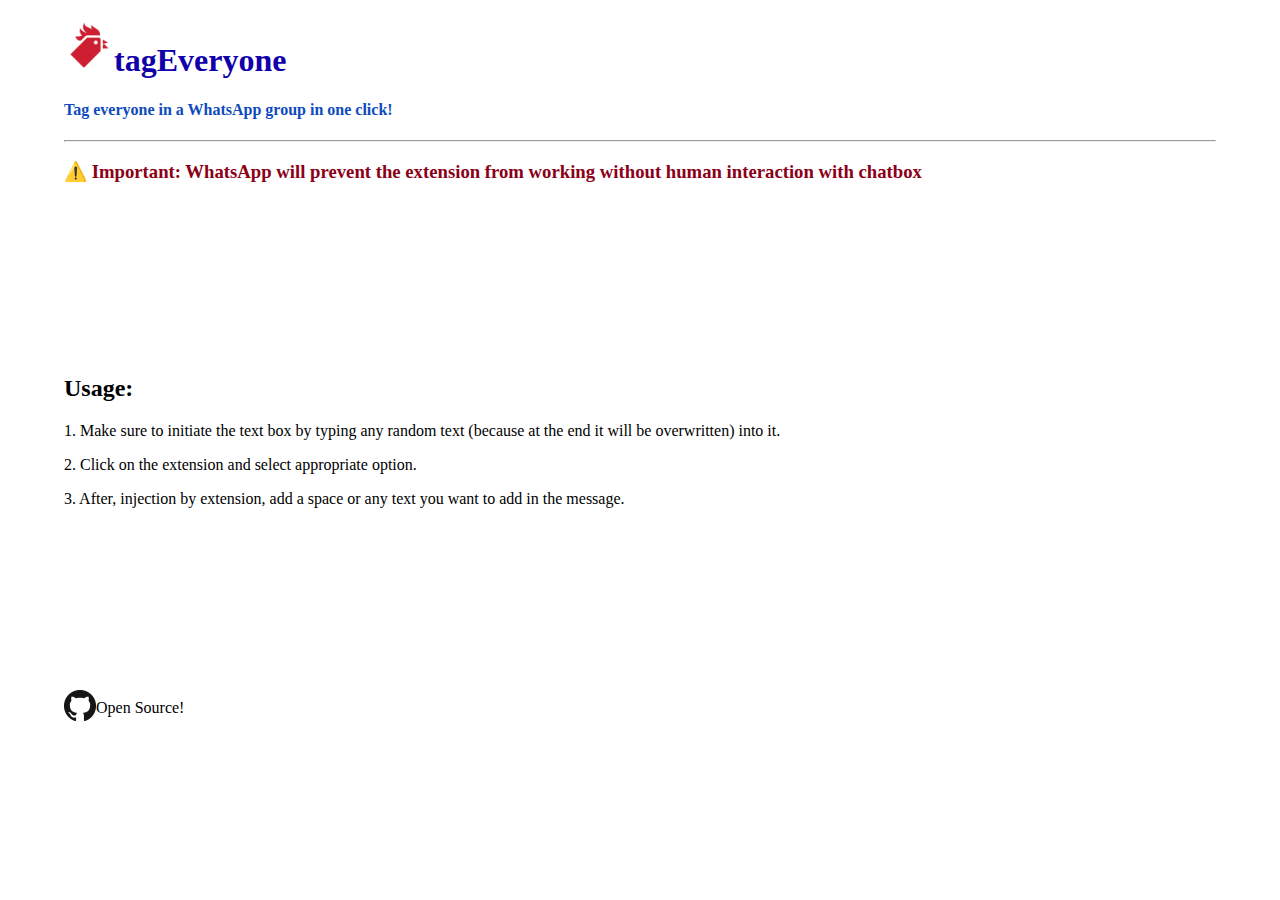
==== views/index.html @ 2c72eb6a "touch before final one" ====
<!DOCTYPE html>
<html lang="en">

<head>
    <meta charset="UTF-8">
    <meta http-equiv="X-UA-Compatible" content="IE=edge">
    <link rel="stylesheet" href="style.css" />

    <!-- <meta name="viewport" content="width=device-width, initial-scale=1.0"> -->
    <title>Congratulations 🎉, extension is installed successfully!</title>
</head>

<body>
    <h1><img class="logo" src="everyone128.png">tagEveryone</h1>
    <h4>Tag everyone in a WhatsApp group in one click!</h4>
    <hr>
    <main>
        <h3>⚠️ Important: WhatsApp will prevent the extension from working without human interaction with chatbox</h3>
        <iframe src="https://youtube.com" frameborder="0"></iframe>
        
        <div class='usage'>
            <h2>Usage:</h2>
            <p>1. Make sure to initiate the text box by typing any random text (because at the end it will be
                overwritten) into it.</p>
            <p>2. Click on the extension and select appropriate option.</p>
            <p>3. After, injection by extension, add a space or any text you want to add in the message.</p>
        </div>
        <!-- <aside>
            <article>
                <div class="button">
                    <svg version="1.1" xmlns="http://www.w3.org/2000/svg" xmlns:xlink="http://www.w3.org/1999/xlink"
                        width="40" height="40" viewBox="0 0 172 172">
                        <g fill="none" fill-rule="nonzero" stroke="none" stroke-width="1" stroke-linecap="butt"
                            stroke-linejoin="miter" stroke-miterlimit="10" stroke-dasharray="" stroke-dashoffset="0"
                            font-family="none" font-weight="none" font-size="none" text-anchor="none"
                            style="mix-blend-mode: normal">
                            <path d="M0,172v-172h172v172z" fill="none"></path>
                            <g fill="#3498db">
                                <path
                                    d="M86,14.33333c-39.49789,0 -71.66667,32.16877 -71.66667,71.66667c0,39.49789 32.16877,71.66667 71.66667,71.66667h35.83333v-14.33333h-35.83333c-31.75311,0 -57.33333,-25.58023 -57.33333,-57.33333c0,-31.75311 25.58023,-57.33333 57.33333,-57.33333c31.75311,0 57.33333,25.58023 57.33333,57.33333v10.75c0,6.02582 -4.72418,10.75 -10.75,10.75c-6.02582,0 -10.75,-4.72418 -10.75,-10.75v-10.75c0,-19.70532 -16.12802,-35.83333 -35.83333,-35.83333c-19.70532,0 -35.83333,16.12802 -35.83333,35.83333c0,19.70532 16.12802,35.83333 35.83333,35.83333c10.13048,0 19.26299,-4.30806 25.7972,-11.12793c4.52278,6.69078 12.16971,11.12793 20.78614,11.12793c13.76851,0 25.08333,-11.31482 25.08333,-25.08333v-10.75c0,-39.49789 -32.16877,-71.66667 -71.66667,-71.66667zM86,64.5c11.95901,0 21.5,9.54099 21.5,21.5c0,11.95901 -9.54099,21.5 -21.5,21.5c-11.95901,0 -21.5,-9.54099 -21.5,-21.5c0,-11.95901 9.54099,-21.5 21.5,-21.5z">
                                </path>
                            </g>
                        </g>
                    </svg>
                    <div class="everyone">everyone</div>
                </div>
                <div class="button">
                    <svg version="1.1" xmlns="http://www.w3.org/2000/svg" xmlns:xlink="http://www.w3.org/1999/xlink"
                        width="40" height="40" viewBox="0 0 172 172">
                        <g fill="none" fill-rule="nonzero" stroke="none" stroke-width="1" stroke-linecap="butt"
                            stroke-linejoin="miter" stroke-miterlimit="10" stroke-dasharray="" stroke-dashoffset="0"
                            font-family="none" font-weight="none" font-size="none" text-anchor="none"
                            style="mix-blend-mode: normal">
                            <path d="M0,172v-172h172v172z" fill="none"></path>
                            <g fill="#3498db">
                                <path
                                    d="M86,14.33333c-39.49789,0 -71.66667,32.16877 -71.66667,71.66667c0,39.49789 32.16877,71.66667 71.66667,71.66667h35.83333v-14.33333h-35.83333c-31.75311,0 -57.33333,-25.58023 -57.33333,-57.33333c0,-31.75311 25.58023,-57.33333 57.33333,-57.33333c31.75311,0 57.33333,25.58023 57.33333,57.33333v10.75c0,6.02582 -4.72418,10.75 -10.75,10.75c-6.02582,0 -10.75,-4.72418 -10.75,-10.75v-10.75c0,-19.70532 -16.12802,-35.83333 -35.83333,-35.83333c-19.70532,0 -35.83333,16.12802 -35.83333,35.83333c0,19.70532 16.12802,35.83333 35.83333,35.83333c10.13048,0 19.26299,-4.30806 25.7972,-11.12793c4.52278,6.69078 12.16971,11.12793 20.78614,11.12793c13.76851,0 25.08333,-11.31482 25.08333,-25.08333v-10.75c0,-39.49789 -32.16877,-71.66667 -71.66667,-71.66667zM86,64.5c11.95901,0 21.5,9.54099 21.5,21.5c0,11.95901 -9.54099,21.5 -21.5,21.5c-11.95901,0 -21.5,-9.54099 -21.5,-21.5c0,-11.95901 9.54099,-21.5 21.5,-21.5z">
                                </path>
                            </g>
                        </g>
                    </svg>
                    <div class="admins">admins</div>
                </div>
                <p class="bottom-line"><img
                        srcset="https://img.icons8.com/tiny-color/32/experimental-code-tiny-color.png 2x"
                        alt="code_16x16" loading="lazy"> with ❤
                </p>
            </article>
        </aside> -->
    </main>
    <footer>
        <a href="https://github.com/amit0617/tagEveryone"><img src="GitHub-Mark-32px.png" alt="github"></a><p>Open Source!</p>
    </footer>
</body>

</html>
---- views/style.css ----
body {
    user-select: none;
    position: relative;
    width: 90vw;
    height: 55.62vw;
    margin: 0 5% 0 5%;
    border-radius: 20px;
    /* background-color: #171785; */
    /* background-image: linear-gradient(135deg, #171785 0%, #4158D0 27%, #C850C0 64%, #FFCC70 100%); */
    
}

h1 {
    color: rgb(17, 0, 170);
    text-decoration: solid;
    /* position: fixed; */
}

h4 {
    color: rgb(14, 75, 189);
    /* position: fixed; */
    top: 10vh;
}

hr {
    color:rgb(247, 227, 49);
}

h3 {
    color: rgb(139, 0, 23);
}

.logo{
    width: 50px;
    height: 50px;
}
aside {
    border: solid 0.1px lightblue;
    background-color: white;
    border-radius: 10px;;
    float: right;
    width: 220px;
    margin-right: 100px;
}

.bottom-line {
    float: right;
    clear: right;
    width:fit-content;
    text-align: center;
    padding-right: 30%;
}

.button {
    width: 80px;
    /* right: 0px; */
    float: right;
    clear: right;
    /* margin-right: 70px; */
    text-align: center;
    border-radius: 999px;
    box-shadow: 0 2px 6px rgba(0, 0, 0, 0.15);
    font-size: 20px;
    font-family: 'NimbusSans-Regular';
    position: relative;
    display: flex;
    padding: 10px 68.5px;
    background-image: linear-gradient(rgba(0, 0, 0, 0.03), rgba(0, 0, 0, 0.03));
    background-position: 50% 50%;
    background-repeat: no-repeat;
    background-size: 0% 100%;
    transition: background-size .5s, color .5s;
}

.button:hover {
    background-size: 100% 100%;
}

.button:active {
    position: relative;
    top: 1px;
}

svg {
    position: absolute;
    left: 4px;
    top: 3px;
    background-color: rgba(255, 255, 255);
    box-shadow: 0 2px 6px rgba(0, 0, 0, 0.15);
    border-radius: 50%;
    padding: 1px;
}

.bottom-line {
    font-size: 16px;
    text-align: center;
}

#error {
    display: none;
}

footer {
    bottom: 0px;
    display: flex;
    justify-content: center;
    align-items: center;
    position:absolute 
}
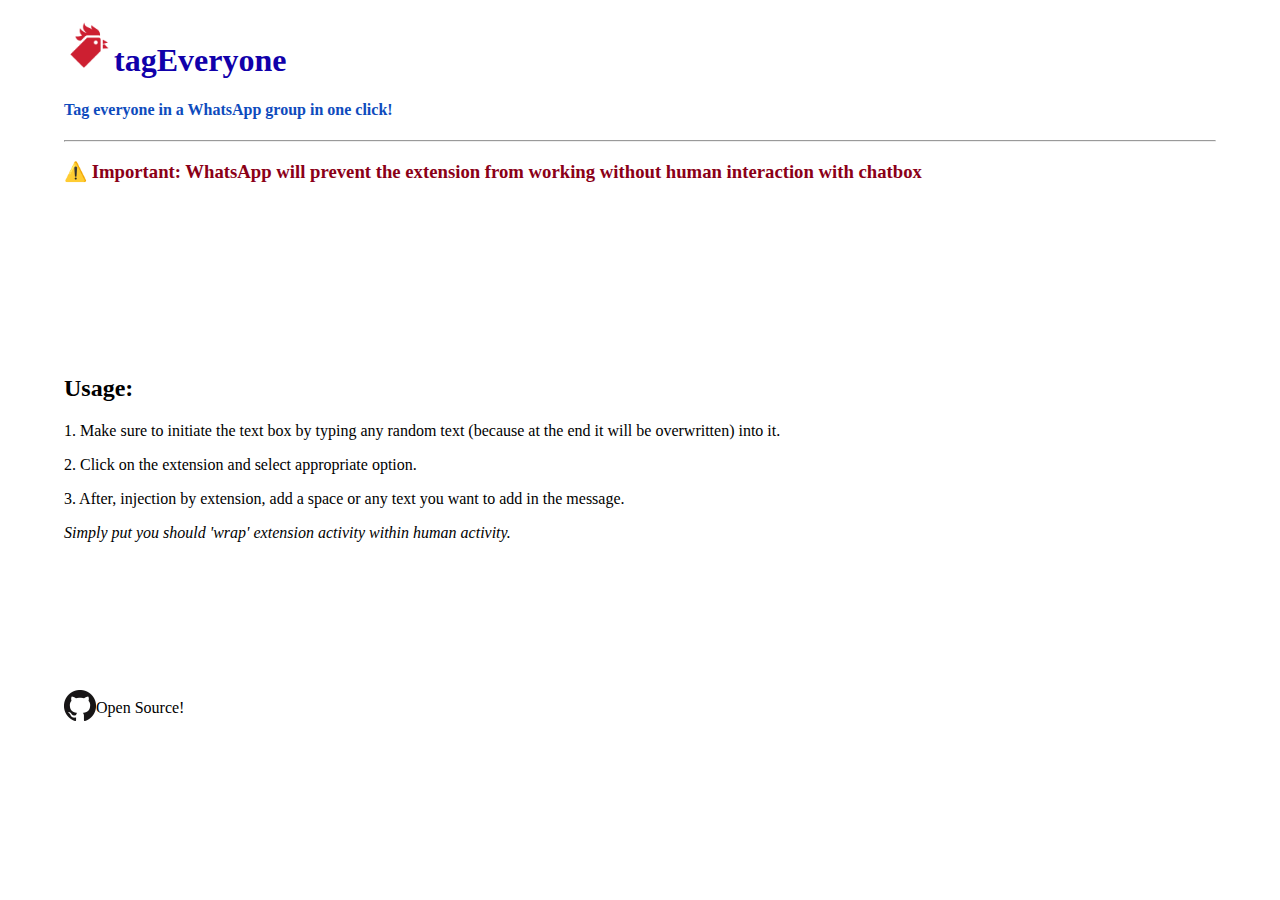
==== commit d2aea54e: "final touch" ====
--- a/views/index.html
+++ b/views/index.html
@@ -24,49 +24,8 @@
                 overwritten) into it.</p>
             <p>2. Click on the extension and select appropriate option.</p>
             <p>3. After, injection by extension, add a space or any text you want to add in the message.</p>
+            <em>Simply put you should 'wrap' extension activity within human activity.</em>
         </div>
-        <!-- <aside>
-            <article>
-                <div class="button">
-                    <svg version="1.1" xmlns="http://www.w3.org/2000/svg" xmlns:xlink="http://www.w3.org/1999/xlink"
-                        width="40" height="40" viewBox="0 0 172 172">
-                        <g fill="none" fill-rule="nonzero" stroke="none" stroke-width="1" stroke-linecap="butt"
-                            stroke-linejoin="miter" stroke-miterlimit="10" stroke-dasharray="" stroke-dashoffset="0"
-                            font-family="none" font-weight="none" font-size="none" text-anchor="none"
-                            style="mix-blend-mode: normal">
-                            <path d="M0,172v-172h172v172z" fill="none"></path>
-                            <g fill="#3498db">
-                                <path
-                                    d="M86,14.33333c-39.49789,0 -71.66667,32.16877 -71.66667,71.66667c0,39.49789 32.16877,71.66667 71.66667,71.66667h35.83333v-14.33333h-35.83333c-31.75311,0 -57.33333,-25.58023 -57.33333,-57.33333c0,-31.75311 25.58023,-57.33333 57.33333,-57.33333c31.75311,0 57.33333,25.58023 57.33333,57.33333v10.75c0,6.02582 -4.72418,10.75 -10.75,10.75c-6.02582,0 -10.75,-4.72418 -10.75,-10.75v-10.75c0,-19.70532 -16.12802,-35.83333 -35.83333,-35.83333c-19.70532,0 -35.83333,16.12802 -35.83333,35.83333c0,19.70532 16.12802,35.83333 35.83333,35.83333c10.13048,0 19.26299,-4.30806 25.7972,-11.12793c4.52278,6.69078 12.16971,11.12793 20.78614,11.12793c13.76851,0 25.08333,-11.31482 25.08333,-25.08333v-10.75c0,-39.49789 -32.16877,-71.66667 -71.66667,-71.66667zM86,64.5c11.95901,0 21.5,9.54099 21.5,21.5c0,11.95901 -9.54099,21.5 -21.5,21.5c-11.95901,0 -21.5,-9.54099 -21.5,-21.5c0,-11.95901 9.54099,-21.5 21.5,-21.5z">
-                                </path>
-                            </g>
-                        </g>
-                    </svg>
-                    <div class="everyone">everyone</div>
-                </div>
-                <div class="button">
-                    <svg version="1.1" xmlns="http://www.w3.org/2000/svg" xmlns:xlink="http://www.w3.org/1999/xlink"
-                        width="40" height="40" viewBox="0 0 172 172">
-                        <g fill="none" fill-rule="nonzero" stroke="none" stroke-width="1" stroke-linecap="butt"
-                            stroke-linejoin="miter" stroke-miterlimit="10" stroke-dasharray="" stroke-dashoffset="0"
-                            font-family="none" font-weight="none" font-size="none" text-anchor="none"
-                            style="mix-blend-mode: normal">
-                            <path d="M0,172v-172h172v172z" fill="none"></path>
-                            <g fill="#3498db">
-                                <path
-                                    d="M86,14.33333c-39.49789,0 -71.66667,32.16877 -71.66667,71.66667c0,39.49789 32.16877,71.66667 71.66667,71.66667h35.83333v-14.33333h-35.83333c-31.75311,0 -57.33333,-25.58023 -57.33333,-57.33333c0,-31.75311 25.58023,-57.33333 57.33333,-57.33333c31.75311,0 57.33333,25.58023 57.33333,57.33333v10.75c0,6.02582 -4.72418,10.75 -10.75,10.75c-6.02582,0 -10.75,-4.72418 -10.75,-10.75v-10.75c0,-19.70532 -16.12802,-35.83333 -35.83333,-35.83333c-19.70532,0 -35.83333,16.12802 -35.83333,35.83333c0,19.70532 16.12802,35.83333 35.83333,35.83333c10.13048,0 19.26299,-4.30806 25.7972,-11.12793c4.52278,6.69078 12.16971,11.12793 20.78614,11.12793c13.76851,0 25.08333,-11.31482 25.08333,-25.08333v-10.75c0,-39.49789 -32.16877,-71.66667 -71.66667,-71.66667zM86,64.5c11.95901,0 21.5,9.54099 21.5,21.5c0,11.95901 -9.54099,21.5 -21.5,21.5c-11.95901,0 -21.5,-9.54099 -21.5,-21.5c0,-11.95901 9.54099,-21.5 21.5,-21.5z">
-                                </path>
-                            </g>
-                        </g>
-                    </svg>
-                    <div class="admins">admins</div>
-                </div>
-                <p class="bottom-line"><img
-                        srcset="https://img.icons8.com/tiny-color/32/experimental-code-tiny-color.png 2x"
-                        alt="code_16x16" loading="lazy"> with ❤
-                </p>
-            </article>
-        </aside> -->
     </main>
     <footer>
         <a href="https://github.com/amit0617/tagEveryone"><img src="GitHub-Mark-32px.png" alt="github"></a><p>Open Source!</p>
--- a/views/style.css
+++ b/views/style.css
@@ -5,20 +5,15 @@
     height: 55.62vw;
     margin: 0 5% 0 5%;
     border-radius: 20px;
-    /* background-color: #171785; */
-    /* background-image: linear-gradient(135deg, #171785 0%, #4158D0 27%, #C850C0 64%, #FFCC70 100%); */
-    
 }
 
 h1 {
     color: rgb(17, 0, 170);
     text-decoration: solid;
-    /* position: fixed; */
 }
 
 h4 {
     color: rgb(14, 75, 189);
-    /* position: fixed; */
     top: 10vh;
 }
 
@@ -34,71 +29,6 @@
     width: 50px;
     height: 50px;
 }
-aside {
-    border: solid 0.1px lightblue;
-    background-color: white;
-    border-radius: 10px;;
-    float: right;
-    width: 220px;
-    margin-right: 100px;
-}
-
-.bottom-line {
-    float: right;
-    clear: right;
-    width:fit-content;
-    text-align: center;
-    padding-right: 30%;
-}
-
-.button {
-    width: 80px;
-    /* right: 0px; */
-    float: right;
-    clear: right;
-    /* margin-right: 70px; */
-    text-align: center;
-    border-radius: 999px;
-    box-shadow: 0 2px 6px rgba(0, 0, 0, 0.15);
-    font-size: 20px;
-    font-family: 'NimbusSans-Regular';
-    position: relative;
-    display: flex;
-    padding: 10px 68.5px;
-    background-image: linear-gradient(rgba(0, 0, 0, 0.03), rgba(0, 0, 0, 0.03));
-    background-position: 50% 50%;
-    background-repeat: no-repeat;
-    background-size: 0% 100%;
-    transition: background-size .5s, color .5s;
-}
-
-.button:hover {
-    background-size: 100% 100%;
-}
-
-.button:active {
-    position: relative;
-    top: 1px;
-}
-
-svg {
-    position: absolute;
-    left: 4px;
-    top: 3px;
-    background-color: rgba(255, 255, 255);
-    box-shadow: 0 2px 6px rgba(0, 0, 0, 0.15);
-    border-radius: 50%;
-    padding: 1px;
-}
-
-.bottom-line {
-    font-size: 16px;
-    text-align: center;
-}
-
-#error {
-    display: none;
-}
 
 footer {
     bottom: 0px;
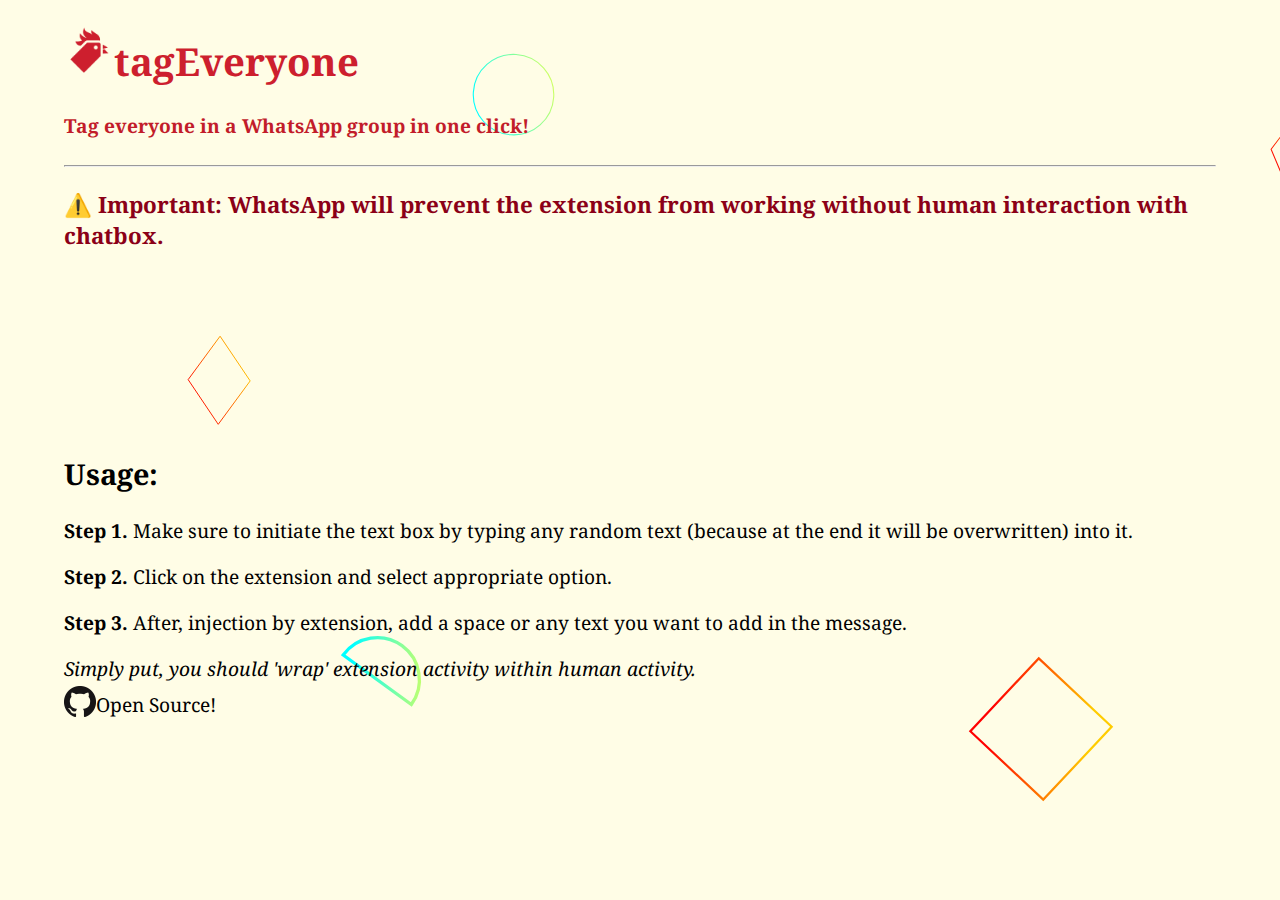
==== commit 2e1cd6a5: "beautipie..." ====
--- a/views/index.html
+++ b/views/index.html
@@ -7,7 +7,7 @@
     <link rel="stylesheet" href="style.css" />
 
     <!-- <meta name="viewport" content="width=device-width, initial-scale=1.0"> -->
-    <title>Congratulations 🎉, extension is installed successfully!</title>
+    <title>Hooray! 🎉, extension is installed successfully!</title>
 </head>
 
 <body>
@@ -15,16 +15,16 @@
     <h4>Tag everyone in a WhatsApp group in one click!</h4>
     <hr>
     <main>
-        <h3>⚠️ Important: WhatsApp will prevent the extension from working without human interaction with chatbox</h3>
+        <h3>⚠️ Important: WhatsApp will prevent the extension from working without human interaction with chatbox.</h3>
         <iframe src="https://youtube.com" frameborder="0"></iframe>
         
         <div class='usage'>
             <h2>Usage:</h2>
-            <p>1. Make sure to initiate the text box by typing any random text (because at the end it will be
+            <p> <b>Step 1. </b>Make sure to initiate the text box by typing any random text (because at the end it will be
                 overwritten) into it.</p>
-            <p>2. Click on the extension and select appropriate option.</p>
-            <p>3. After, injection by extension, add a space or any text you want to add in the message.</p>
-            <em>Simply put you should 'wrap' extension activity within human activity.</em>
+            <p><b>Step 2. </b>Click on the extension and select appropriate option.</p>
+            <p><b>Step 3. </b>After, injection by extension, add a space or any text you want to add in the message.</p>
+            <em>Simply put, you should 'wrap' extension activity within human activity.</em>
         </div>
     </main>
     <footer>
--- a/views/style.css
+++ b/views/style.css
@@ -1,3 +1,4 @@
+@import url('https://fonts.googleapis.com/css2?family=Noto+Serif&display=swap');
 body {
     user-select: none;
     position: relative;
@@ -5,15 +6,21 @@
     height: 55.62vw;
     margin: 0 5% 0 5%;
     border-radius: 20px;
+    font-family: 'Noto Serif', serif;
+    font-size: larger;
+    background-color: rgb(255, 253, 230);
+    background-image: url("data:image/svg+xml,%3Csvg xmlns='http://www.w3.org/2000/svg' viewBox='0 0 1600 900'%3E%3Cdefs%3E%3ClinearGradient id='a' x1='0' x2='0' y1='1' y2='0' gradientTransform='rotate(70,0.5,0.5)'%3E%3Cstop offset='0' stop-color='%230FF'/%3E%3Cstop offset='1' stop-color='%23CF6'/%3E%3C/linearGradient%3E%3ClinearGradient id='b' x1='0' x2='0' y1='0' y2='1' gradientTransform='rotate(235,0.5,0.5)'%3E%3Cstop offset='0' stop-color='%23F00'/%3E%3Cstop offset='1' stop-color='%23FC0'/%3E%3C/linearGradient%3E%3C/defs%3E%3Cg fill='%23FFF' fill-opacity='0' stroke-miterlimit='10'%3E%3Cg stroke='url(%23a)' stroke-width='3.3'%3E%3Cpath transform='translate(-21 4.8) rotate(3 1409 581) scale(1.012)' d='M1409 581 1450.35 511 1490 581z'/%3E%3Ccircle stroke-width='1.1' transform='translate(-12 12) rotate(3.6 800 450) scale(1.006)' cx='500' cy='100' r='40'/%3E%3Cpath transform='translate(10.8 -36) rotate(36 401 736) scale(1.006)' d='M400.86 735.5h-83.73c0-23.12 18.74-41.87 41.87-41.87S400.86 712.38 400.86 735.5z'/%3E%3C/g%3E%3Cg stroke='url(%23b)' stroke-width='1'%3E%3Cpath transform='translate(72 -4.8) rotate(1.2 150 345) scale(0.988)' d='M149.8 345.2 118.4 389.8 149.8 434.4 181.2 389.8z'/%3E%3Crect stroke-width='2.2' transform='translate(-48 -30) rotate(43.2 1089 759)' x='1039' y='709' width='100' height='100'/%3E%3Cpath transform='translate(-72 24) rotate(7.2 1400 132)' d='M1426.8 132.4 1405.7 168.8 1363.7 168.8 1342.7 132.4 1363.7 96 1405.7 96z'/%3E%3C/g%3E%3C/g%3E%3C/svg%3E");
+    background-attachment: fixed;
+    background-size: cover;
 }
 
 h1 {
-    color: rgb(17, 0, 170);
+    color: #cd1f2e;
     text-decoration: solid;
 }
 
 h4 {
-    color: rgb(14, 75, 189);
+    color: #c21c2a;
     top: 10vh;
 }
 
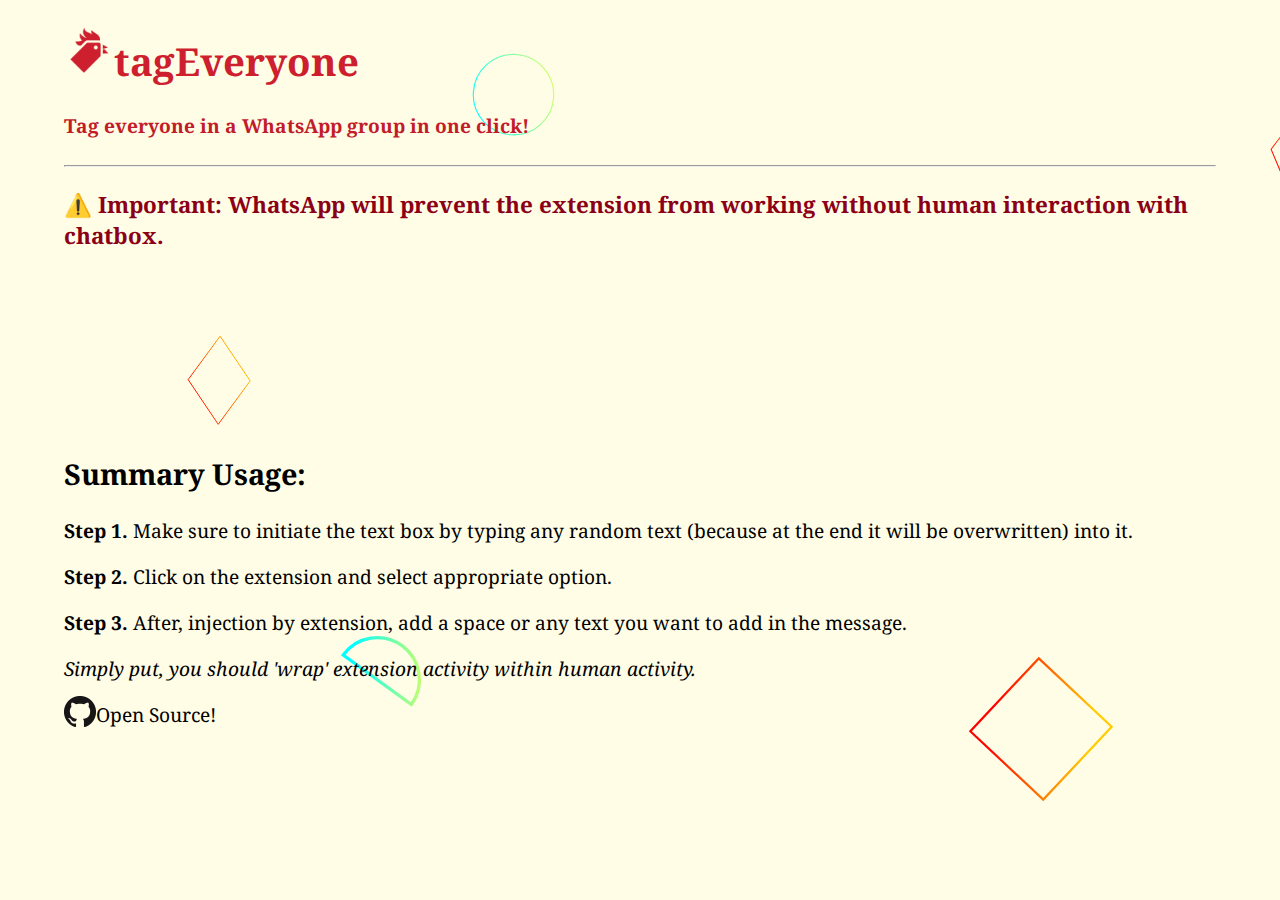
==== commit 9db09409: "final touching 2.0" ====
--- a/views/index.html
+++ b/views/index.html
@@ -5,9 +5,9 @@
     <meta charset="UTF-8">
     <meta http-equiv="X-UA-Compatible" content="IE=edge">
     <link rel="stylesheet" href="style.css" />
-
-    <!-- <meta name="viewport" content="width=device-width, initial-scale=1.0"> -->
+    <meta name="viewport" content="width=device-width, initial-scale=1.0">
     <title>Hooray! 🎉, extension is installed successfully!</title>
+    <link rel="icon" type="image/x-icon" href="favicon.ico">
 </head>
 
 <body>
@@ -19,7 +19,7 @@
         <iframe src="https://youtube.com" frameborder="0"></iframe>
         
         <div class='usage'>
-            <h2>Usage:</h2>
+            <h2>Summary Usage:</h2>
             <p> <b>Step 1. </b>Make sure to initiate the text box by typing any random text (because at the end it will be
                 overwritten) into it.</p>
             <p><b>Step 2. </b>Click on the extension and select appropriate option.</p>
--- a/views/style.css
+++ b/views/style.css
@@ -38,7 +38,6 @@
 }
 
 footer {
-    bottom: 0px;
     display: flex;
     justify-content: center;
     align-items: center;
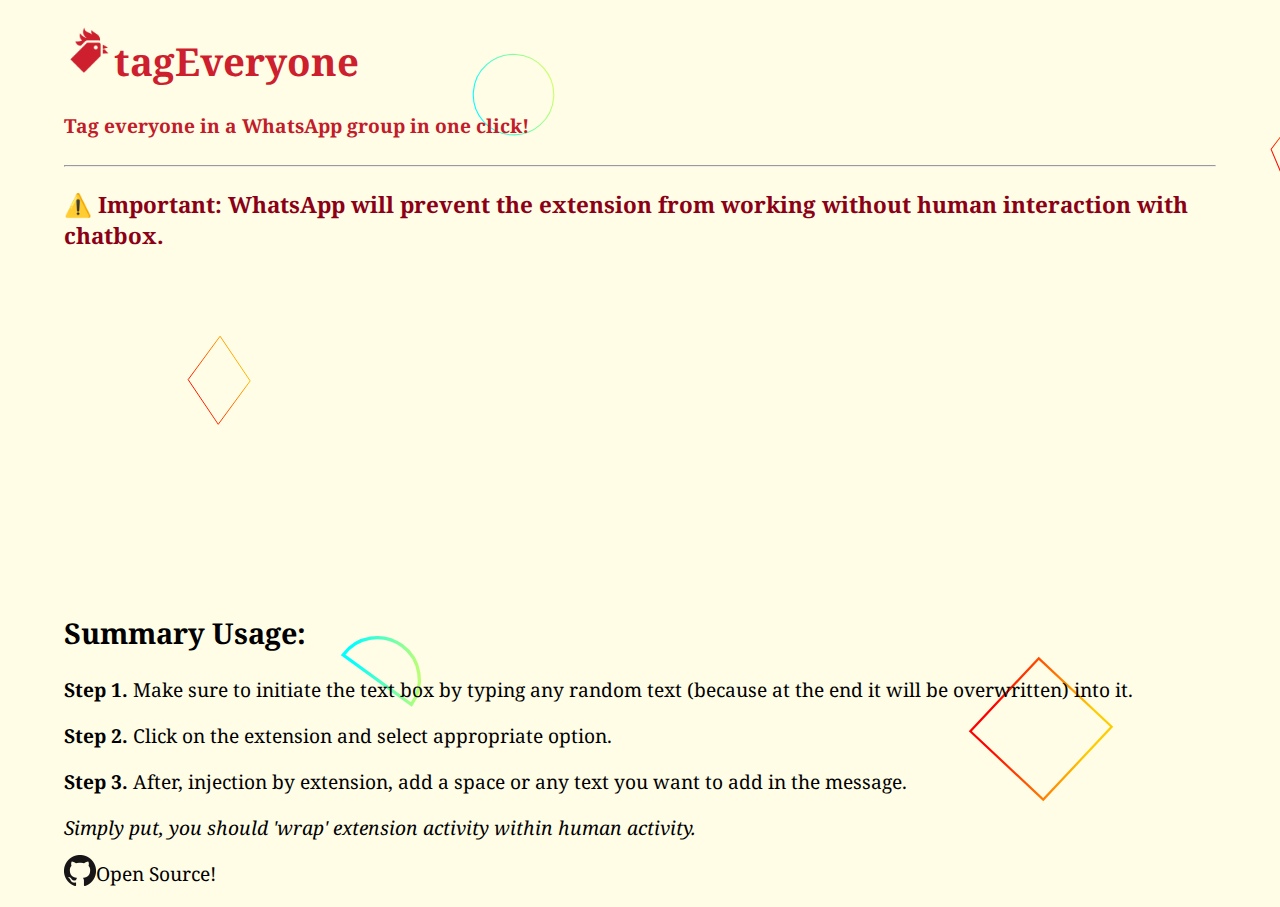
==== commit 2eca8094: "welcome page with instructions" ====
--- a/views/index.html
+++ b/views/index.html
@@ -16,7 +16,7 @@
     <hr>
     <main>
         <h3>⚠️ Important: WhatsApp will prevent the extension from working without human interaction with chatbox.</h3>
-        <iframe src="https://youtube.com" frameborder="0"></iframe>
+        <iframe width="420" height="315" src="https://youtube.com/embed/J_sHum3g14A?autoplay=1" frameborder="0"></iframe>
         
         <div class='usage'>
             <h2>Summary Usage:</h2>
@@ -32,4 +32,4 @@
     </footer>
 </body>
 
-</html>+</html>
--- a/views/style.css
+++ b/views/style.css
@@ -37,9 +37,14 @@
     height: 50px;
 }
 
+iframe {
+    display: flex;
+    justify-content: center;
+    align-items: center;
+}
 footer {
     display: flex;
     justify-content: center;
     align-items: center;
     position:absolute 
-}+}
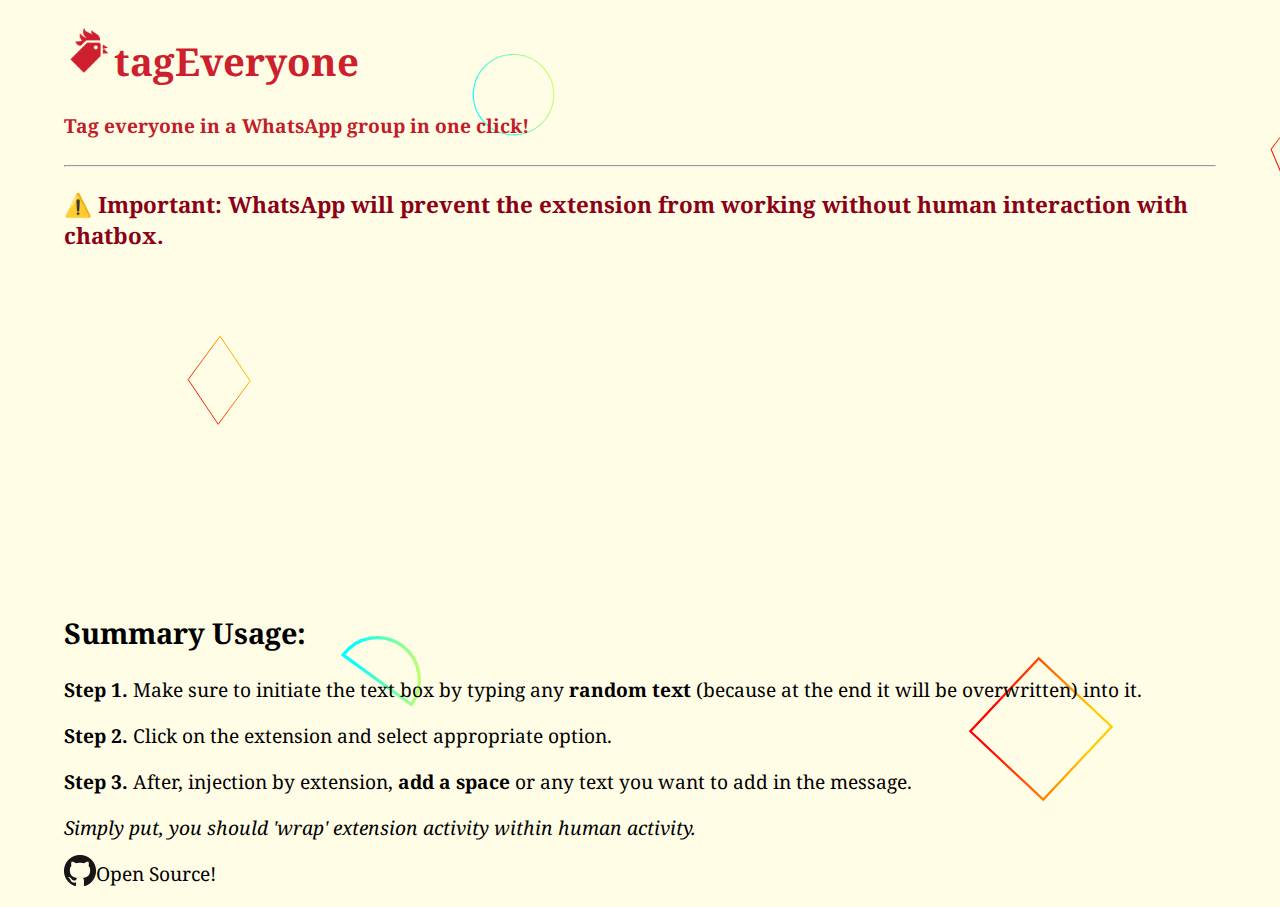
==== commit 8fcafb1b: "more updates" ====
--- a/views/index.html
+++ b/views/index.html
@@ -20,10 +20,10 @@
         
         <div class='usage'>
             <h2>Summary Usage:</h2>
-            <p> <b>Step 1. </b>Make sure to initiate the text box by typing any random text (because at the end it will be
+	    <p> <b>Step 1. </b>Make sure to initiate the text box by typing any <b>random text</b> (because at the end it will be
                 overwritten) into it.</p>
             <p><b>Step 2. </b>Click on the extension and select appropriate option.</p>
-            <p><b>Step 3. </b>After, injection by extension, add a space or any text you want to add in the message.</p>
+	    <p><b>Step 3. </b>After, injection by extension, <b>add a space</b> or any text you want to add in the message.</p>
             <em>Simply put, you should 'wrap' extension activity within human activity.</em>
         </div>
     </main>
